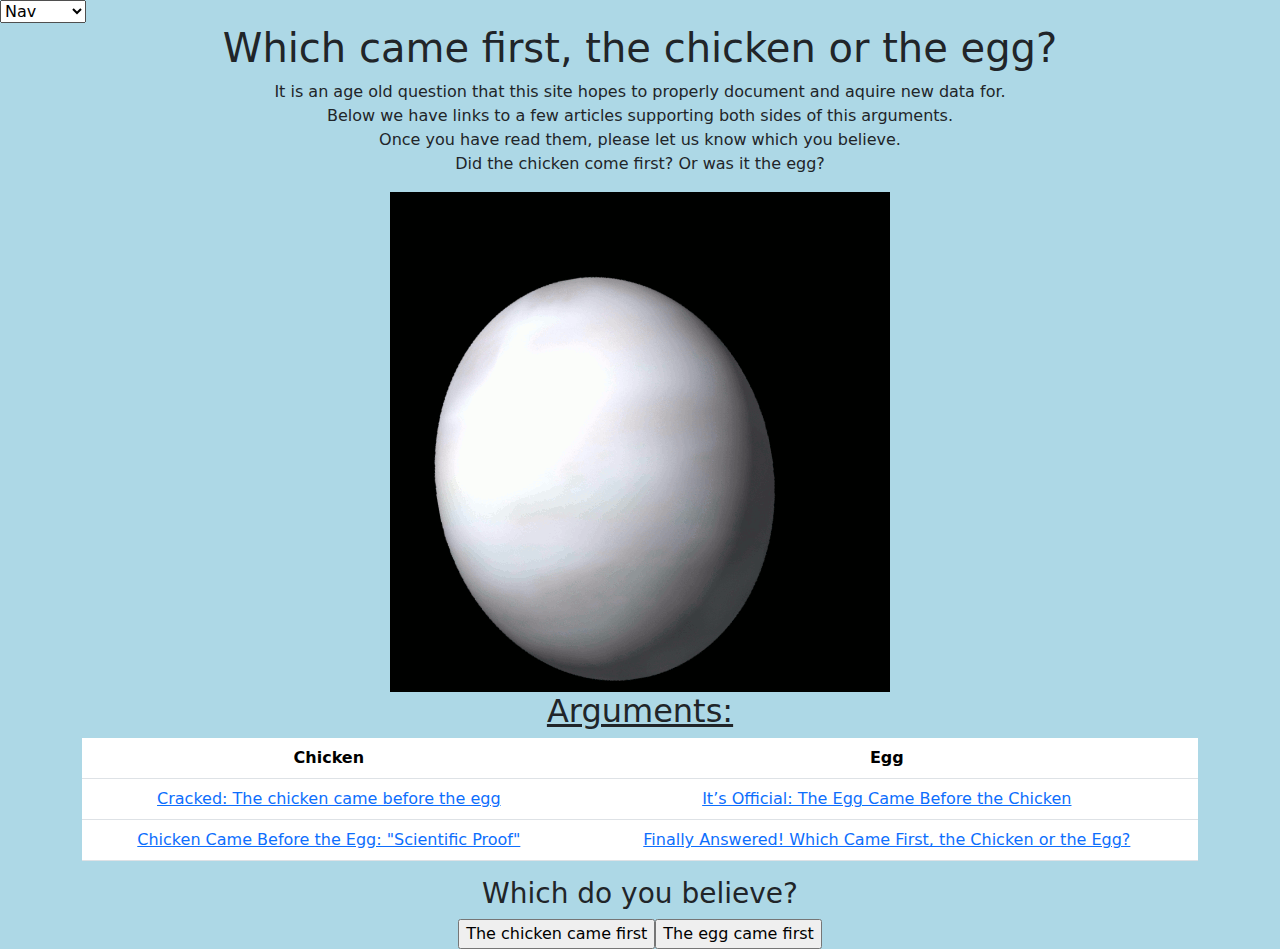
==== index.html @ 7a673659 "Aded web hyperlinks" ====
<!doctype html>
<html lang="en">
  <head>
    <meta charset="utf-8">
    <meta name="viewport" content="width=device-width, initial-scale=1">
    <title>Chicken or Egg</title>
    <link
      href="https://cdn.jsdelivr.net/npm/bootstrap@5.3.3/dist/css/bootstrap.min.css"
      rel="stylesheet"
      integrity="sha384-QWTKZyjpPEjISv5WaRU9OFeRpok6YctnYmDr5pNlyT2bRjXh0JMhjY6hW+ALEwIH"
      crossorigin="anonymous"
    />
    <script defer src="https://cdn.jsdelivr.net/npm/bootstrap@5.3.3/dist/js/bootstrap.bundle.min.js" integrity="sha384-YvpcrYf0tY3lHB60NNkmXc5s9fDVZLESaAA55NDzOxhy9GkcIdslK1eN7N6jIeHz" crossorigin="anonymous"></script>
    <link rel="stylesheet" href="./styles/index.css">
</head>
<body>
    <select name="Nav" id="navigation">
        <option value="nav">Nav</option>
        <option value="egg">Egg</option>
        <option value="chicken">Chicken</option>
    </select>
    <h1>Which came first, the chicken or the egg?</h1>
    <p>It is an age old question that this site hopes to properly document and aquire new data for. <br>Below we have links to a few articles supporting both sides of this arguments. <br>Once you have read them, please let us know which you believe. <br>Did the chicken come first? Or was it the egg?</p>
 
    <img src="./images/EH.gif"></img>
    <div class="container text-center">
    <h2><u>Arguments:</u></h2>
    <table class="table">
        <thead>
           <tr>
               <th>Chicken</th>
               <th>Egg</th>
           </tr>
        </thead>
           <tbody>
             <tr>
               <td><a href="https://www.poultryworld.net/home/cracked-the-chicken-came-before-the-egg/">Cracked: The chicken came before the egg</a></td>
               <td><a href="https://www.popularmechanics.com/science/animals/a62940858/egg-chickin-mitosis/">It’s Official: The Egg Came Before the Chicken</a></td>
             </tr>
             <tr>
              <td><a href="https://www.cbsnews.com/news/chicken-came-before-the-egg-scientific-proof/">Chicken Came Before the Egg: "Scientific Proof"</a></td>
              <td><a href="https://www.treehugger.com/finally-answered-which-came-first-the-chicken-or-the-egg-4864321">Finally Answered! Which Came First, the Chicken or the Egg?</a></td>
            </tr>
           </tbody>
       </table>
       <h3>Which do you believe?</h3>
       <sec>    
        <form action="./pages/chicken.html">
            <input type="submit" value="The chicken came first" >
            </form>
            <form action="./pages/egg.html">
                <input type="submit" value="The egg came first" >
                </form>
    </sec>
</html>
---- styles/index.css ----
body{
    background-color: lightblue;
}

h1, h2, h3, p{
    text-align: center;
    
}

sec{
    display: flex;
    justify-content: center;
}


img{
    display: block;
    margin-left: auto;
    margin-right: auto;
}

why{
    display: flex;
    flex-direction: column;
    align-items: center;
}

natigation{

}
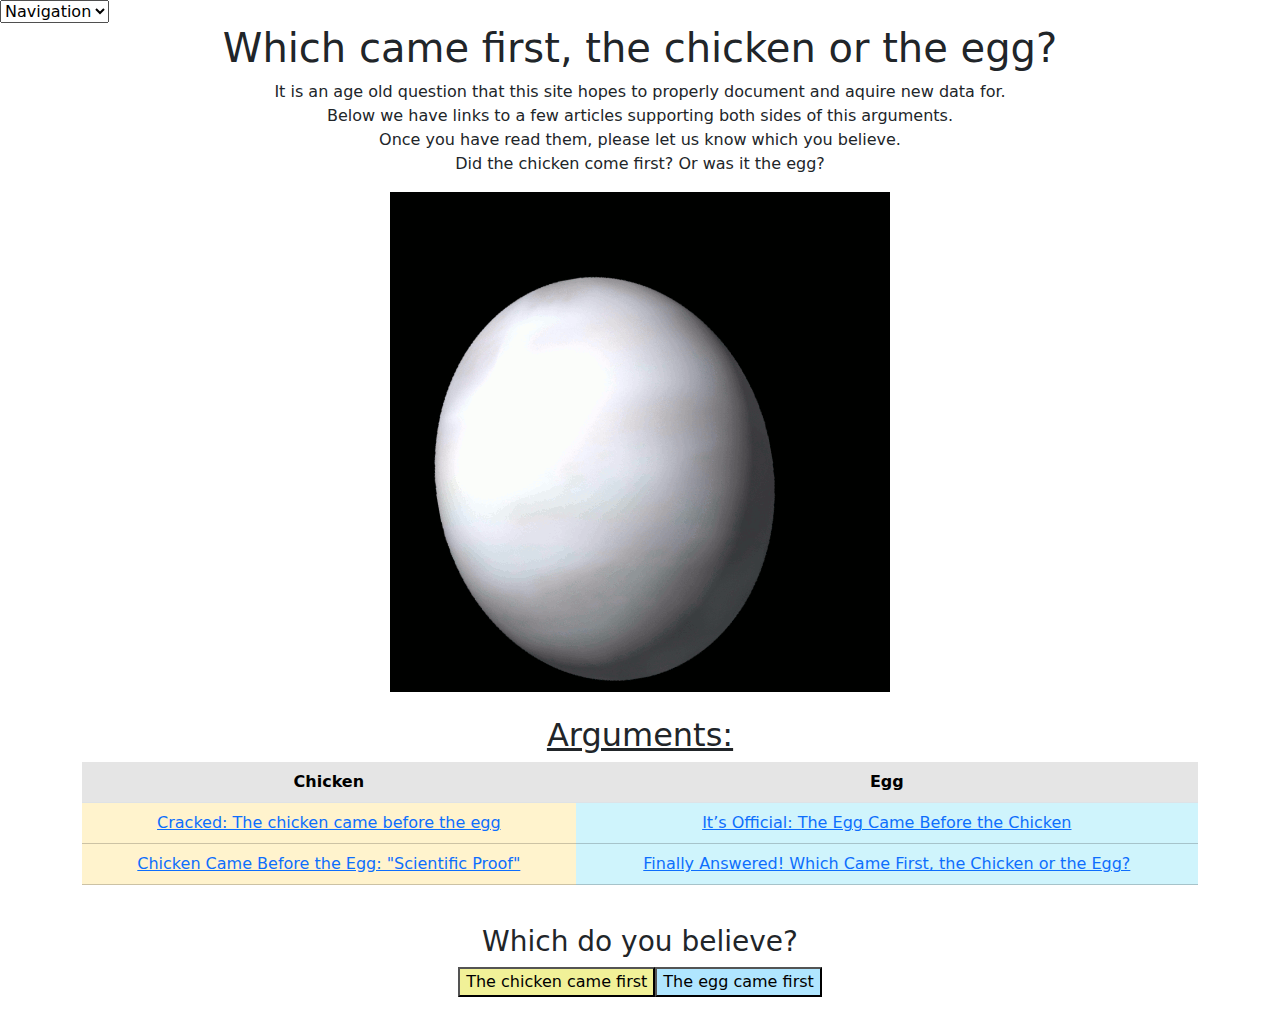
==== commit 5dc1b623: "Added remaining page links and style choices" ====
--- a/index.html
+++ b/index.html
@@ -14,19 +14,26 @@
     <link rel="stylesheet" href="./styles/index.css">
 </head>
 <body>
-    <select name="Nav" id="navigation">
-        <option value="nav">Nav</option>
-        <option value="egg">Egg</option>
-        <option value="chicken">Chicken</option>
+  <!-- Navigation Bar -->
+    <select name="Nav" id="navigation" onchange="window.open(this.value,'_self')">
+        <option value="nav">Navigation</option>
+        <option value="./pages/egg.html">Egg</option>
+        <option value="./pages/chicken.html">Chicken</option>
     </select>
+
+    <!-- Page header and opening paragraph -->
     <h1>Which came first, the chicken or the egg?</h1>
     <p>It is an age old question that this site hopes to properly document and aquire new data for. <br>Below we have links to a few articles supporting both sides of this arguments. <br>Once you have read them, please let us know which you believe. <br>Did the chicken come first? Or was it the egg?</p>
- 
+    
+    <!-- Egg Gif -->
     <img src="./images/EH.gif"></img>
+    <br>
+
+    <!-- Web Links Table -->
     <div class="container text-center">
     <h2><u>Arguments:</u></h2>
     <table class="table">
-        <thead>
+        <thead class="table-active">
            <tr>
                <th>Chicken</th>
                <th>Egg</th>
@@ -34,22 +41,26 @@
         </thead>
            <tbody>
              <tr>
-               <td><a href="https://www.poultryworld.net/home/cracked-the-chicken-came-before-the-egg/">Cracked: The chicken came before the egg</a></td>
-               <td><a href="https://www.popularmechanics.com/science/animals/a62940858/egg-chickin-mitosis/">It’s Official: The Egg Came Before the Chicken</a></td>
+               <td class="table-warning"><a href="https://www.poultryworld.net/home/cracked-the-chicken-came-before-the-egg/" target="blank">Cracked: The chicken came before the egg</a></td>
+               <td class="table-info"><a href="https://www.popularmechanics.com/science/animals/a62940858/egg-chickin-mitosis/" target="blank">It’s Official: The Egg Came Before the Chicken</a></td>
              </tr>
              <tr>
-              <td><a href="https://www.cbsnews.com/news/chicken-came-before-the-egg-scientific-proof/">Chicken Came Before the Egg: "Scientific Proof"</a></td>
-              <td><a href="https://www.treehugger.com/finally-answered-which-came-first-the-chicken-or-the-egg-4864321">Finally Answered! Which Came First, the Chicken or the Egg?</a></td>
+              <td class="table-warning"><a href="https://www.cbsnews.com/news/chicken-came-before-the-egg-scientific-proof/" target="blank">Chicken Came Before the Egg: "Scientific Proof"</a></td>
+              <td class="table-info"><a href="https://www.treehugger.com/finally-answered-which-came-first-the-chicken-or-the-egg-4864321" target="blank">Finally Answered! Which Came First, the Chicken or the Egg?</a></td>
             </tr>
            </tbody>
        </table>
+       <br>
+
+       <!-- Final choice -->
        <h3>Which do you believe?</h3>
        <sec>    
         <form action="./pages/chicken.html">
-            <input type="submit" value="The chicken came first" >
+            <input type="submit" value="The chicken came first" style="background-color: rgb(241, 241, 152);">
             </form>
             <form action="./pages/egg.html">
-                <input type="submit" value="The egg came first" >
+                <input type="submit" value="The egg came first" style="background-color: rgb(176, 230, 255);">
                 </form>
     </sec>
+    <br>
 </html>--- a/styles/index.css
+++ b/styles/index.css
@@ -1,6 +1,3 @@
-body{
-    background-color: lightblue;
-}
 
 h1, h2, h3, p{
     text-align: center;
@@ -27,4 +24,5 @@
 
 natigation{
 
-}+}
+
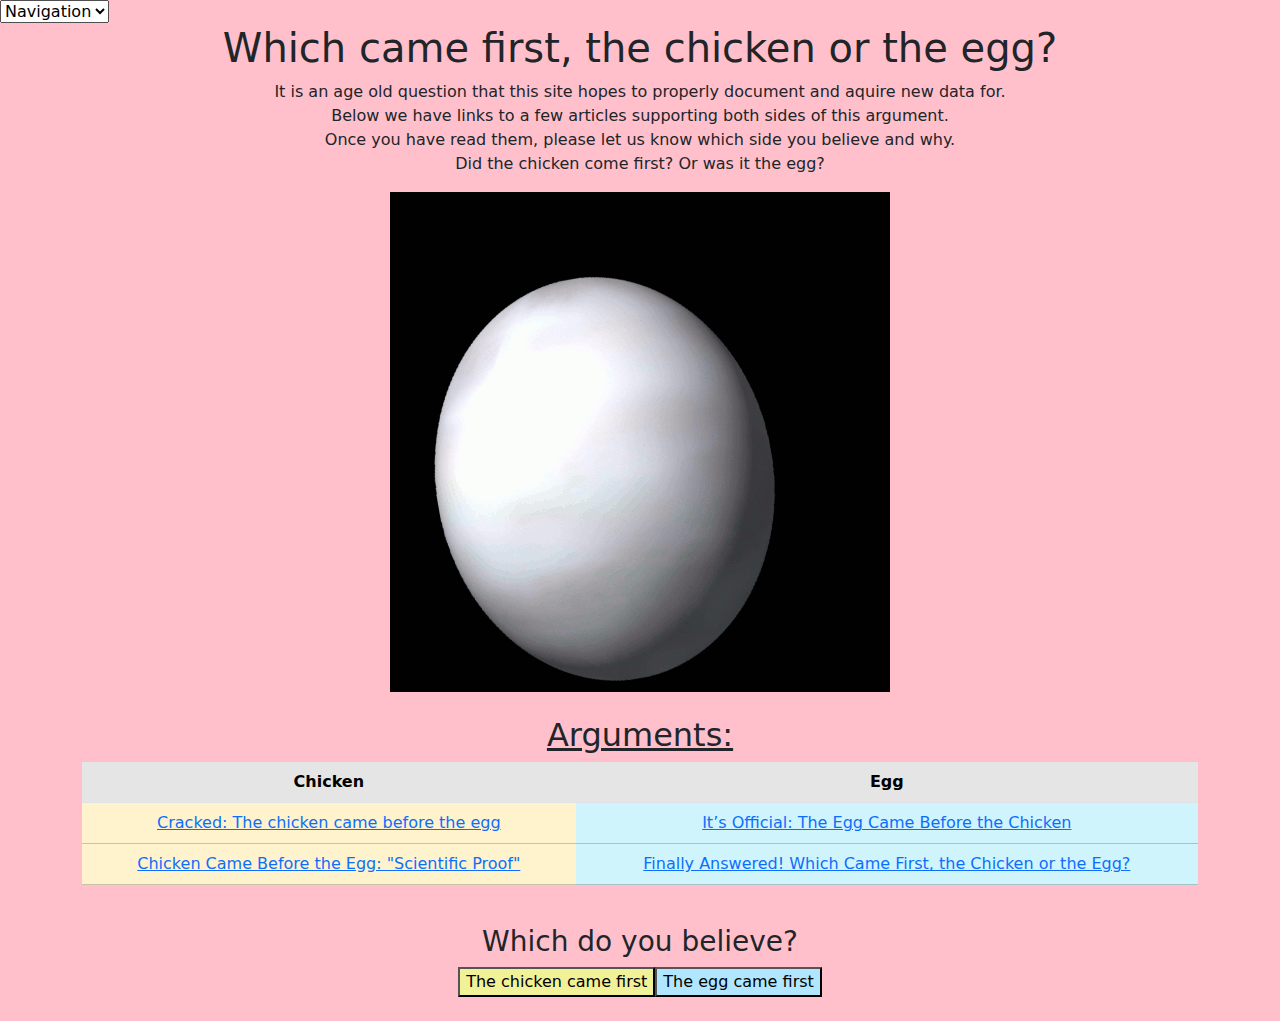
==== commit 2896a305: "Added Animations" ====
--- a/index.html
+++ b/index.html
@@ -12,18 +12,19 @@
     />
     <script defer src="https://cdn.jsdelivr.net/npm/bootstrap@5.3.3/dist/js/bootstrap.bundle.min.js" integrity="sha384-YvpcrYf0tY3lHB60NNkmXc5s9fDVZLESaAA55NDzOxhy9GkcIdslK1eN7N6jIeHz" crossorigin="anonymous"></script>
     <link rel="stylesheet" href="./styles/index.css">
+    <body style="background-color: pink;"></body>
 </head>
 <body>
   <!-- Navigation Bar -->
     <select name="Nav" id="navigation" onchange="window.open(this.value,'_self')">
         <option value="nav">Navigation</option>
-        <option value="./pages/egg.html">Egg</option>
-        <option value="./pages/chicken.html">Chicken</option>
+        <option value="./pages/chicken.html" style="background-color: rgb(241, 241, 152);">Chicken</option>
+        <option value="./pages/egg.html" style="background-color: rgb(176, 230, 255)";>Egg</option>
     </select>
 
     <!-- Page header and opening paragraph -->
     <h1>Which came first, the chicken or the egg?</h1>
-    <p>It is an age old question that this site hopes to properly document and aquire new data for. <br>Below we have links to a few articles supporting both sides of this arguments. <br>Once you have read them, please let us know which you believe. <br>Did the chicken come first? Or was it the egg?</p>
+    <p>It is an age old question that this site hopes to properly document and aquire new data for. <br>Below we have links to a few articles supporting both sides of this argument. <br>Once you have read them, please let us know which side you believe and why. <br>Did the chicken come first? Or was it the egg?</p>
     
     <!-- Egg Gif -->
     <img src="./images/EH.gif"></img>
--- a/styles/index.css
+++ b/styles/index.css
@@ -11,7 +11,7 @@
 
 
 img{
-    display: block;
+    display: flex;
     margin-left: auto;
     margin-right: auto;
 }
@@ -22,7 +22,21 @@
     align-items: center;
 }
 
-natigation{
-
+textarea{
+    background-color: pink;
+    transition-property: background-color;
+    transition-duration: 1s;
 }
 
+textarea:hover{
+    background-color: white;
+}
+
+input{
+    background-color: pink;
+    transition-property: font-weight;
+}
+
+input:hover{
+    font-weight: bold;
+}